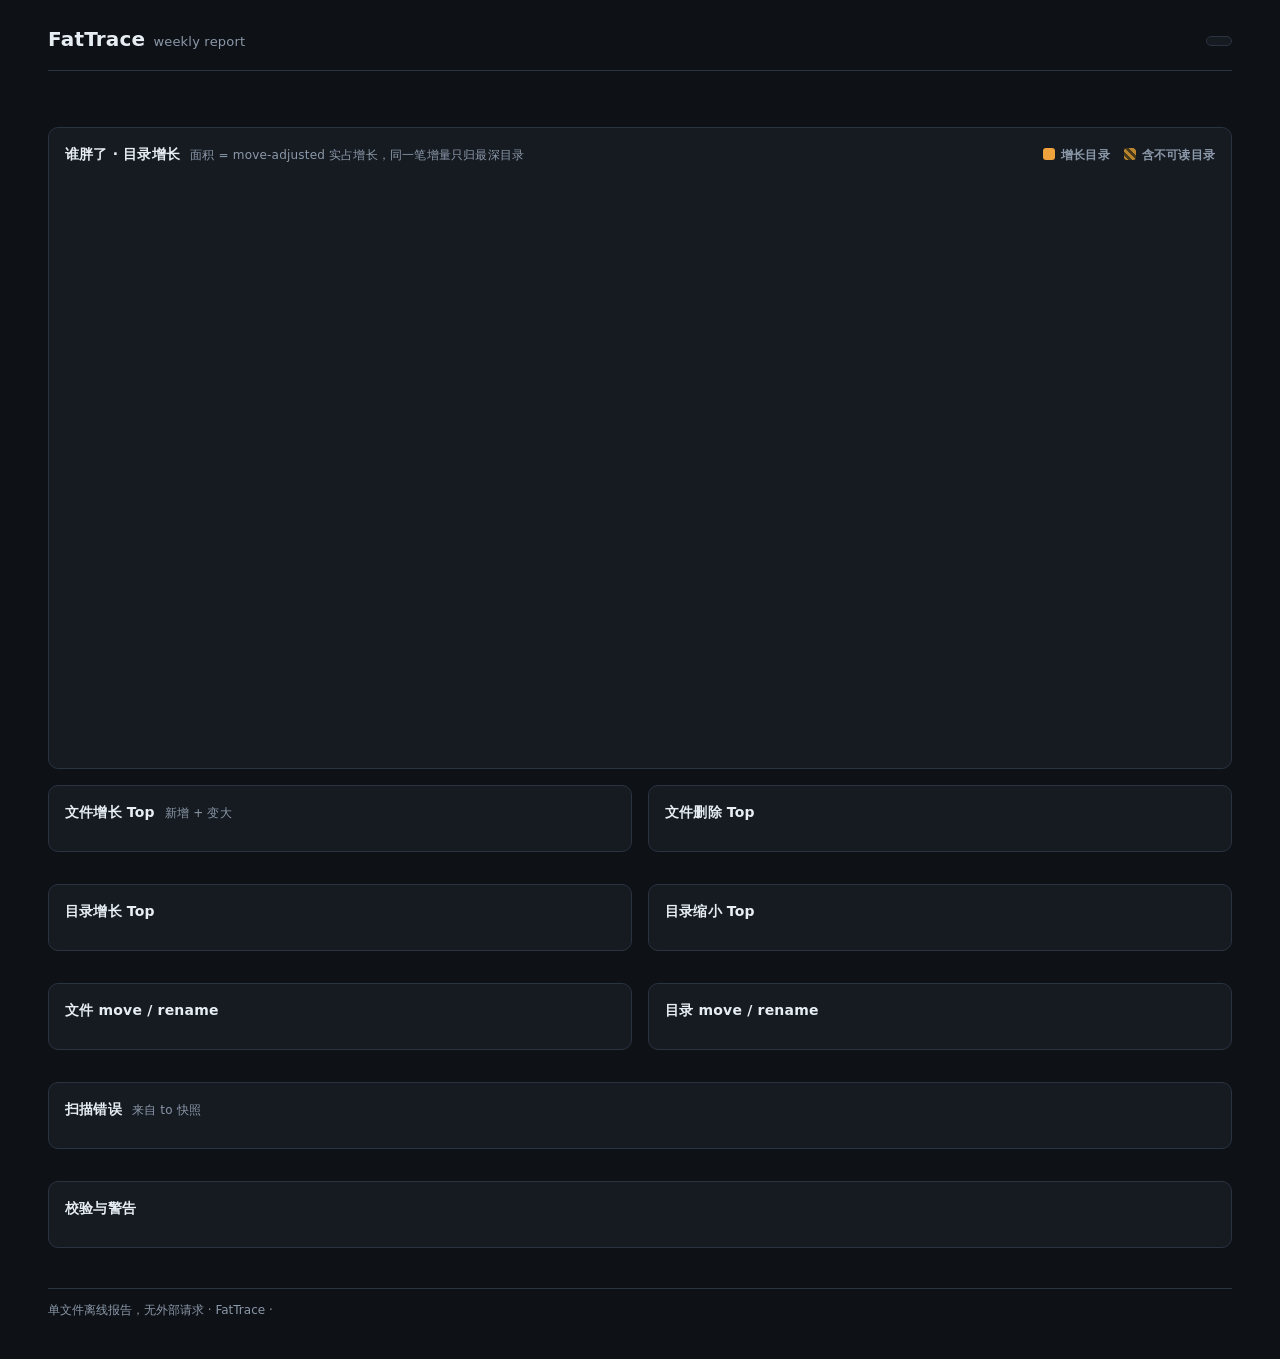
==== internal/report/template.html @ 0d19f3d5 "M4: 单文件 HTML 周报与 Canvas treemap - internal/report：embed 模板 + 内联 JSON，离线单文件，无外部请求 - treemap 按最近上榜祖先扣减" ====
<!doctype html>
<html lang="zh-CN">
<head>
<meta charset="utf-8">
<meta name="viewport" content="width=device-width, initial-scale=1">
<title>FatTrace 周报</title>
<style>
  :root {
    color-scheme: dark;
    --bg: #0e1116;
    --panel: #161b22;
    --panel-2: #1c232c;
    --line: #2a3340;
    --text: #e6edf3;
    --muted: #8b98a9;
    --pos: #f0a33c;
    --neg: #5fb3f7;
    --ok: #3fb950;
    --warn: #d29922;
    --danger: #f85149;
  }
  * { box-sizing: border-box; }
  html, body { margin: 0; background: var(--bg); color: var(--text); }
  body {
    font: 14px/1.5 system-ui, "Segoe UI", "Microsoft YaHei", sans-serif;
    padding: 24px clamp(16px, 4vw, 48px) 40px;
    max-width: 1440px;
    margin: 0 auto;
  }
  header.top {
    display: flex; flex-wrap: wrap; align-items: baseline; gap: 10px 20px;
    padding-bottom: 16px; border-bottom: 1px solid var(--line); margin-bottom: 20px;
  }
  .brand { font-size: 20px; font-weight: 650; letter-spacing: .2px; }
  .brand span { color: var(--muted); font-weight: 400; font-size: 13px; margin-left: 8px; }
  .period { color: var(--muted); font-variant-numeric: tabular-nums; }
  .period b { color: var(--text); font-weight: 550; }
  .spacer { flex: 1; }
  .root-chip {
    border: 1px solid var(--line); background: var(--panel); border-radius: 999px;
    padding: 4px 12px; font-variant-numeric: tabular-nums;
  }
  .banners { display: grid; gap: 8px; margin-bottom: 16px; }
  .banner {
    display: flex; gap: 10px; align-items: baseline; flex-wrap: wrap;
    border: 1px solid var(--line); border-left-width: 4px; border-radius: 8px;
    padding: 9px 14px; background: var(--panel);
  }
  .banner b { font-weight: 600; }
  .banner span { color: var(--muted); }
  .banner.warn { border-left-color: var(--warn); }
  .banner.danger { border-left-color: var(--danger); }
  .banner.info { border-left-color: var(--neg); }
  .kpis {
    display: grid; gap: 12px; grid-template-columns: repeat(auto-fit, minmax(190px, 1fr));
    margin-bottom: 20px;
  }
  .kpi {
    background: var(--panel); border: 1px solid var(--line); border-radius: 10px;
    padding: 14px 16px; min-height: 92px;
  }
  .kpi .label { color: var(--muted); font-size: 12px; letter-spacing: .3px; }
  .kpi .value { font-size: 24px; font-weight: 650; margin-top: 6px; font-variant-numeric: tabular-nums; }
  .kpi .sub { color: var(--muted); font-size: 12px; margin-top: 4px; font-variant-numeric: tabular-nums; }
  .pos { color: var(--pos); }
  .neg { color: var(--neg); }
  .zero { color: var(--muted); }
  .ok { color: var(--ok); }
  .warn { color: var(--warn); }
  .danger { color: var(--danger); }
  .panel {
    background: var(--panel); border: 1px solid var(--line); border-radius: 10px;
    padding: 16px; margin-bottom: 16px; min-width: 0;
  }
  .panel h2 {
    margin: 0 0 12px; font-size: 14px; font-weight: 600; letter-spacing: .2px;
    display: flex; align-items: center; gap: 10px; flex-wrap: wrap;
  }
  .panel h2 .note { color: var(--muted); font-weight: 400; font-size: 12px; }
  .treemap-wrap { position: relative; width: 100%; }
  #treemap { display: block; width: 100%; height: auto; border-radius: 6px; }
  .legend { display: flex; gap: 14px; color: var(--muted); font-size: 12px; }
  .legend .swatch {
    display: inline-block; width: 12px; height: 12px; border-radius: 3px;
    background: var(--pos); margin-right: 6px; vertical-align: -1px;
  }
  .legend .hatch-swatch {
    background: repeating-linear-gradient(45deg, #b9852f 0 3px, #4a3a1c 3px 6px);
  }
  .tooltip {
    position: absolute; pointer-events: none; opacity: 0; transition: opacity .08s;
    background: #0b0e12; border: 1px solid var(--line); border-radius: 8px;
    padding: 8px 10px; font-size: 12px; max-width: 420px; z-index: 5;
    box-shadow: 0 8px 24px rgba(0,0,0,.45); font-variant-numeric: tabular-nums;
  }
  .tooltip .tt-title { font-weight: 600; word-break: break-all; }
  .tooltip .tt-meta { color: var(--muted); margin-top: 3px; }
  .grid { display: grid; gap: 16px; grid-template-columns: repeat(2, minmax(0, 1fr)); }
  @media (max-width: 900px) { .grid { grid-template-columns: 1fr; } }
  .grid .panel.wide { grid-column: 1 / -1; }
  .rows { list-style: none; margin: 0; padding: 0; }
  .row {
    display: flex; gap: 14px; align-items: flex-start; justify-content: space-between;
    padding: 8px 0; border-top: 1px solid rgba(42,51,64,.55);
  }
  .row:first-child { border-top: 0; }
  .row-main { min-width: 0; }
  .row-title { word-break: break-all; }
  .row-meta { color: var(--muted); font-size: 12px; margin-top: 2px; word-break: break-all; font-variant-numeric: tabular-nums; }
  .row-delta { white-space: nowrap; font-variant-numeric: tabular-nums; font-weight: 600; }
  .tag {
    display: inline-block; border: 1px solid var(--line); border-radius: 999px;
    padding: 0 7px; font-size: 11px; color: var(--muted); margin-right: 6px;
  }
  .empty { color: var(--muted); padding: 8px 0; }
  .check-table {
    display: grid; grid-template-columns: max-content 1fr; gap: 4px 18px;
    margin-bottom: 12px; font-variant-numeric: tabular-nums;
  }
  .check-table .k { color: var(--muted); }
  footer { color: var(--muted); font-size: 12px; margin-top: 24px; border-top: 1px solid var(--line); padding-top: 12px; }
</style>
</head>
<body>
<header class="top">
  <div class="brand">FatTrace<span>weekly report</span></div>
  <div class="period" id="period"></div>
  <div class="spacer"></div>
  <div class="root-chip" id="root"></div>
</header>

<section class="banners" id="banners"></section>
<section class="kpis" id="kpis"></section>

<section class="panel">
  <h2>谁胖了 · 目录增长
    <span class="note">面积 = move-adjusted 实占增长，同一笔增量只归最深目录</span>
    <span class="spacer"></span>
    <span class="legend">
      <span><i class="swatch"></i>增长目录</span>
      <span><i class="swatch hatch-swatch"></i>含不可读目录</span>
    </span>
  </h2>
  <div class="treemap-wrap" id="treemap-wrap">
    <canvas id="treemap"></canvas>
    <div class="tooltip" id="tooltip"></div>
  </div>
</section>

<section class="grid">
  <div class="panel"><h2>文件增长 Top <span class="note">新增 + 变大</span></h2><div id="files-growth"></div></div>
  <div class="panel"><h2>文件删除 Top</h2><div id="files-deleted"></div></div>
  <div class="panel"><h2>目录增长 Top</h2><div id="dirs-growth"></div></div>
  <div class="panel"><h2>目录缩小 Top</h2><div id="dirs-shrunk"></div></div>
  <div class="panel"><h2>文件 move / rename</h2><div id="file-moves"></div></div>
  <div class="panel"><h2>目录 move / rename</h2><div id="dir-moves"></div></div>
  <div class="panel wide"><h2>扫描错误 <span class="note">来自 to 快照</span></h2><div id="errors"></div></div>
  <div class="panel wide"><h2>校验与警告</h2><div id="warnings"></div></div>
</section>

<footer>
  单文件离线报告，无外部请求 · FatTrace · <span id="generated"></span>
</footer>

<script id="report-data" type="application/json">"__FATTRACE_DATA__"</script>
<script>
(function () {
  "use strict";
  const D = JSON.parse(document.getElementById("report-data").textContent);
  const $ = (id) => document.getElementById(id);

  function fmtBytes(n, signed) {
    const neg = n < 0;
    let v = Math.abs(n);
    let s;
    if (v < 1024) {
      s = v + " B";
    } else {
      const units = ["KiB", "MiB", "GiB", "TiB", "PiB"];
      let u = -1;
      do { v /= 1024; u++; } while (v >= 1024 && u < units.length - 1);
      s = (v >= 100 ? v.toFixed(0) : v >= 10 ? v.toFixed(1) : v.toFixed(2)) + " " + units[u];
    }
    if (neg) return "-" + s;
    return signed && n > 0 ? "+" + s : s;
  }
  function fmtCount(n) { return Number(n).toLocaleString("en-US"); }
  function fmtPct(n) { return (Math.round(n * 100) / 100).toFixed(2) + "%"; }
  function fmtDate(ms) {
    if (!ms) return "—";
    return new Date(ms).toLocaleString("zh-CN", {
      year: "numeric", month: "2-digit", day: "2-digit", hour: "2-digit", minute: "2-digit"
    });
  }
  function el(tag, cls, text) {
    const e = document.createElement(tag);
    if (cls) e.className = cls;
    if (text !== undefined && text !== null) e.textContent = text;
    return e;
  }
  function signClass(n) { return n > 0 ? "pos" : n < 0 ? "neg" : "zero"; }
  function signedBytes(n) { return fmtBytes(n, true); }

  // ---------- header ----------
  document.title = "FatTrace 周报 · " + D.root;
  $("root").textContent = D.root + " · " + D.span_days.toFixed(1) + " 天";
  const period = $("period");
  period.appendChild(el("b", null, "#" + D.from_snapshot.id + " " + fmtDate(D.from_snapshot.started_at_ms)));
  period.appendChild(document.createTextNode("  →  "));
  period.appendChild(el("b", null, "#" + D.to_snapshot.id + " " + fmtDate(D.to_snapshot.started_at_ms)));
  $("generated").textContent = "生成于 " + fmtDate(D.generated_at_ms);

  // ---------- banners ----------
  const banners = $("banners");
  function banner(kind, title, detail) {
    const b = el("div", "banner " + kind);
    b.appendChild(el("b", null, title));
    if (detail) b.appendChild(el("span", null, detail));
    banners.appendChild(b);
  }
  const to = D.to_snapshot, check = D.volume_check, totals = D.totals;
  if (to.coverage_pct > 0 && to.coverage_pct < 95) {
    banner("warn", "覆盖率 " + fmtPct(to.coverage_pct), "低于 95%：受保护或不可读目录未计入，实际增量可能更高。");
  }
  if (check.skipped) {
    banner("info", "卷级校验已跳过", check.message || "");
  } else if (!check.ok) {
    banner("danger", "卷级校验未通过 · 偏差 " + fmtPct(check.diff_pct),
      (check.message || "") + "（根 Δ " + signedBytes(check.root_delta_alloc) + "，卷 Δ " + signedBytes(check.disk_delta_alloc) + "）");
  }
  if (D.warnings && D.warnings.length) {
    banner("warn", "数据质量警告 " + D.warnings.length + " 条", "详见“校验与警告”。");
  }

  // ---------- kpis ----------
  const kpis = $("kpis");
  function kpi(label, value, sub, cls) {
    const card = el("div", "kpi");
    card.appendChild(el("div", "label", label));
    const v = el("div", "value" + (cls ? " " + cls : ""), value);
    card.appendChild(v);
    if (sub) card.appendChild(el("div", "sub", sub));
    kpis.appendChild(card);
  }
  kpi("净增长（实占）", signedBytes(totals.delta_alloc),
    "逻辑 " + signedBytes(totals.delta_bytes), signClass(totals.delta_alloc));
  kpi("文件数", (to.files - D.from_snapshot.files >= 0 ? "+" : "") + fmtCount(to.files - D.from_snapshot.files),
    fmtCount(D.from_snapshot.files) + " → " + fmtCount(to.files));
  kpi("唯一实占", fmtBytes(to.unique_alloc_bytes),
    fmtBytes(D.from_snapshot.unique_alloc_bytes) + " → " + fmtBytes(to.unique_alloc_bytes));
  kpi("变更事件", fmtCount(totals.files_added + totals.files_deleted + totals.files_grown + totals.files_shrunk),
    fmtCount(totals.files_added) + " 新增 · " + fmtCount(totals.files_deleted) + " 删除 · " +
    fmtCount(totals.files_grown) + " 变大 · " + fmtCount(totals.files_shrunk) + " 变小");
  if (check.skipped) {
    kpi("卷级校验", "SKIPPED", check.message || "无法对比卷用量", "zero");
  } else {
    kpi("卷级校验", check.ok ? "OK" : "WARN",
      "偏差 " + fmtPct(check.diff_pct) + " · 根 Δ " + signedBytes(check.root_delta_alloc),
      check.ok ? "ok" : "danger");
  }
  kpi("覆盖率", to.coverage_pct > 0 ? fmtPct(to.coverage_pct) : "—",
    check.unknown_dirs_after > 0 ? check.unknown_dirs_after + " 个目录不可读" : "无不可读目录",
    to.coverage_pct > 0 && to.coverage_pct < 95 ? "warn" : "");

  // ---------- treemap ----------
  const wrap = $("treemap-wrap");
  const canvas = $("treemap");
  const tooltip = $("tooltip");
  const palette = ["#f0a33c", "#e2842f", "#d96a3a", "#cd5a56", "#b9557e", "#9760ab", "#7469c9", "#4f83c9", "#3f9fb8", "#3fa98e"];
  let rects = [];
  let hover = -1;

  function worst(areas, side) {
    let sum = 0, max = 0, min = Infinity;
    for (const a of areas) {
      sum += a;
      if (a > max) max = a;
      if (a < min) min = a;
    }
    if (!(sum > 0) || min === Infinity) return Infinity;
    const s2 = sum * sum, side2 = side * side;
    return Math.max((side2 * max) / s2, s2 / (side2 * min));
  }

  function squarify(items, x, y, w, h) {
    const list = items
      .filter((i) => i.delta_alloc > 0)
      .map((i) => ({ item: i, value: i.delta_alloc }))
      .sort((a, b) => b.value - a.value);
    const total = list.reduce((s, i) => s + i.value, 0);
    if (!(total > 0) || w <= 0 || h <= 0) return [];
    const scale = (w * h) / total;
    const out = [];
    let rx = x, ry = y, rw = w, rh = h, idx = 0;
    while (idx < list.length && rw > 0.5 && rh > 0.5) {
      const side = Math.min(rw, rh);
      let areas = [], row = [], best = Infinity, j = idx;
      while (j < list.length) {
        const area = list[j].value * scale;
        const trial = areas.concat(area);
        const ratio = worst(trial, side);
        if (row.length === 0 || ratio <= best) {
          best = ratio;
          areas = trial;
          row.push(list[j]);
          j++;
        } else {
          break;
        }
      }
      const rowSum = areas.reduce((s, a) => s + a, 0);
      if (rw >= rh) {
        const rwRow = rowSum / rh;
        let oy = ry;
        for (let k = 0; k < row.length; k++) {
          const hh = areas[k] / rwRow;
          out.push({ item: row[k].item, x: rx, y: oy, w: rwRow, h: hh });
          oy += hh;
        }
        rx += rwRow;
        rw -= rwRow;
      } else {
        const rhRow = rowSum / rw;
        let ox = rx;
        for (let k = 0; k < row.length; k++) {
          const ww = areas[k] / rhRow;
          out.push({ item: row[k].item, x: ox, y: ry, w: ww, h: rhRow });
          ox += ww;
        }
        ry += rhRow;
        rh -= rhRow;
      }
      idx += row.length;
    }
    return out;
  }

  let hatch = null;
  function hatchPattern(ctx) {
    if (hatch) return hatch;
    const p = document.createElement("canvas");
    p.width = p.height = 8;
    const c = p.getContext("2d");
    c.strokeStyle = "rgba(255,255,255,0.30)";
    c.lineWidth = 1.5;
    c.beginPath();
    c.moveTo(-2, 10); c.lineTo(10, -2);
    c.moveTo(2, 10); c.lineTo(10, 2);
    c.stroke();
    hatch = ctx.createPattern(p, "repeat");
    return hatch;
  }

  function truncate(ctx, text, maxWidth) {
    if (ctx.measureText(text).width <= maxWidth) return text;
    let s = text;
    while (s.length > 1 && ctx.measureText(s + "…").width > maxWidth) s = s.slice(0, -1);
    return s + "…";
  }

  function draw() {
    const dpr = window.devicePixelRatio || 1;
    const W = Math.max(320, wrap.clientWidth);
    const H = Math.max(320, Math.round(Math.min(560, Math.max(360, W * 0.42))));
    canvas.width = Math.round(W * dpr);
    canvas.height = Math.round(H * dpr);
    canvas.style.height = H + "px";
    const ctx = canvas.getContext("2d");
    ctx.setTransform(dpr, 0, 0, dpr, 0, 0);
    ctx.clearRect(0, 0, W, H);

    rects = squarify(D.tiles || [], 0, 0, W, H);
    if (!rects.length) {
      ctx.fillStyle = "#8b98a9";
      ctx.font = "14px system-ui, sans-serif";
      ctx.textAlign = "center";
      ctx.textBaseline = "middle";
      ctx.fillText("这个区间没有目录增长", W / 2, H / 2);
      return;
    }

    rects.forEach((r, i) => {
      const pad = 1.5;
      const x = r.x + pad, y = r.y + pad;
      const w = Math.max(0, r.w - pad * 2), h = Math.max(0, r.h - pad * 2);
      if (w <= 0 || h <= 0) return;
      const color = palette[i % palette.length];
      ctx.fillStyle = color;
      ctx.globalAlpha = i === hover ? 1 : 0.82;
      ctx.fillRect(x, y, w, h);
      ctx.globalAlpha = 1;
      if (r.item.unknown) {
        ctx.save();
        ctx.beginPath();
        ctx.rect(x, y, w, h);
        ctx.clip();
        ctx.fillStyle = hatchPattern(ctx);
        ctx.fillRect(x, y, w, h);
        ctx.restore();
      }
      if (i === hover) {
        ctx.strokeStyle = "#ffffff";
        ctx.lineWidth = 2;
        ctx.strokeRect(x + 1, y + 1, w - 2, h - 2);
      }
      const label = r.item.label || r.item.path;
      if (w > 240 && h > 150) {
        ctx.save();
        ctx.fillStyle = "rgba(10,12,15,0.9)";
        ctx.textAlign = "center";
        ctx.textBaseline = "middle";
        ctx.font = "700 19px system-ui, sans-serif";
        ctx.fillText(truncate(ctx, label, w - 60), x + w / 2, y + h / 2 - 13);
        ctx.font = "600 14px system-ui, sans-serif";
        ctx.fillText(signedBytes(r.item.delta_alloc), x + w / 2, y + h / 2 + 15);
        ctx.restore();
      } else if (w > 76 && h > 30) {
        ctx.save();
        ctx.beginPath();
        ctx.rect(x + 6, y + 4, w - 12, h - 8);
        ctx.clip();
        ctx.fillStyle = "rgba(10,12,15,0.88)";
        ctx.font = "600 12px system-ui, sans-serif";
        ctx.textAlign = "left";
        ctx.textBaseline = "top";
        ctx.fillText(truncate(ctx, label, w - 14), x + 7, y + 6);
        if (h > 48) {
          ctx.font = "11px system-ui, sans-serif";
          ctx.fillText(signedBytes(r.item.delta_alloc), x + 7, y + 22);
        }
        ctx.restore();
      }
    });
  }

  function hitTest(px, py) {
    for (let i = rects.length - 1; i >= 0; i--) {
      const r = rects[i];
      if (px >= r.x && px <= r.x + r.w && py >= r.y && py <= r.y + r.h) return i;
    }
    return -1;
  }

  function showTooltip(i, px, py) {
    if (i < 0) {
      tooltip.style.opacity = "0";
      return;
    }
    const t = rects[i].item;
    tooltip.textContent = "";
    tooltip.appendChild(el("div", "tt-title", t.path || t.label));
    const meta = signedBytes(t.delta_alloc) + " 实占增长";
    const extra = t.files ? " · " + fmtCount(t.files) + " 文件" : "";
    tooltip.appendChild(el("div", "tt-meta", meta + extra + (t.unknown ? " · 含不可读目录" : "")));
    const wrapW = wrap.clientWidth;
    const tw = Math.min(420, tooltip.offsetWidth || 200);
    tooltip.style.left = Math.min(Math.max(8, px + 14), Math.max(8, wrapW - tw - 8)) + "px";
    tooltip.style.top = Math.max(8, py + 14) + "px";
    tooltip.style.opacity = "1";
  }

  canvas.addEventListener("mousemove", (ev) => {
    const box = canvas.getBoundingClientRect();
    const px = ev.clientX - box.left;
    const py = ev.clientY - box.top;
    const i = hitTest(px, py);
    showTooltip(i, px, py);
    if (i !== hover) {
      hover = i;
      requestAnimationFrame(draw);
    }
  });
  canvas.addEventListener("mouseleave", () => {
    hover = -1;
    tooltip.style.opacity = "0";
    requestAnimationFrame(draw);
  });

  let resizeTimer = 0;
  window.addEventListener("resize", () => {
    clearTimeout(resizeTimer);
    resizeTimer = setTimeout(draw, 80);
  });

  // ---------- lists ----------
  function list(id, items, rowFn, emptyText) {
    const root = $(id);
    root.textContent = "";
    if (!items || !items.length) {
      root.appendChild(el("div", "empty", emptyText));
      return;
    }
    const ul = el("ul", "rows");
    items.forEach((it) => ul.appendChild(rowFn(it)));
    root.appendChild(ul);
  }

  function fileRow(f, mode) {
    const li = el("li", "row");
    const main = el("div", "row-main");
    main.appendChild(el("div", "row-title", f.path || f.name));
    let meta;
    if (mode === "growth") {
      if (f.kind === "added") {
        meta = "新增";
        if (f.suspected_from_volume) {
          meta += " · 疑似跨卷移入 0x" + f.suspected_from_volume.toString(16).toUpperCase().padStart(8, "0");
        }
      } else {
        meta = fmtBytes(f.alloc_before) + " → " + fmtBytes(f.alloc_after);
      }
    } else {
      meta = "删除 · 原有 " + fmtBytes(f.alloc_before);
    }
    main.appendChild(el("div", "row-meta", meta));
    li.appendChild(main);
    li.appendChild(el("div", "row-delta " + signClass(f.delta_alloc), signedBytes(f.delta_alloc)));
    return li;
  }

  function dirRow(d) {
    const li = el("li", "row");
    const main = el("div", "row-main");
    main.appendChild(el("div", "row-title", d.path || d.name));
    main.appendChild(el("div", "row-meta",
      fmtCount(d.files_after) + " 文件 · " + fmtBytes(d.total_alloc_after) + " 实占" +
      (d.unknown_after ? " · 含不可读目录" : "")));
    li.appendChild(main);
    li.appendChild(el("div", "row-delta " + signClass(d.delta_alloc), signedBytes(d.delta_alloc)));
    return li;
  }

  function moveRow(c, isDir) {
    const li = el("li", "row");
    const main = el("div", "row-main");
    const title = el("div", "row-title", c.path || c.name);
    main.appendChild(title);
    const meta = el("div", "row-meta");
    meta.appendChild(el("span", "tag", c.kind === "renamed" ? "rename" : "move"));
    if (c.old_path && c.old_path !== c.path) meta.appendChild(document.createTextNode("从 " + c.old_path));
    main.appendChild(meta);
    li.appendChild(main);
    const size = isDir ? c.total_alloc_after : c.alloc_after;
    li.appendChild(el("div", "row-delta zero", fmtBytes(size)));
    return li;
  }

  function errorRow(e) {
    const li = el("li", "row");
    const main = el("div", "row-main");
    main.appendChild(el("div", "row-title", e.path));
    main.appendChild(el("div", "row-meta", "[" + e.op + "] " + e.msg));
    li.appendChild(main);
    li.appendChild(el("div", "row-delta zero", e.hits + " 次"));
    return li;
  }

  list("files-growth", D.top_growth, (f) => fileRow(f, "growth"), "没有文件增长");
  list("files-deleted", D.top_deleted, (f) => fileRow(f, "deleted"), "没有文件删除");
  list("dirs-growth", D.top_growth_dirs, dirRow, "没有目录增长");
  list("dirs-shrunk", D.top_shrunk_dirs, dirRow, "没有目录缩小");
  list("file-moves", D.file_moves, (c) => moveRow(c, false), "没有文件 move/rename");
  list("dir-moves", D.dir_moves, (c) => moveRow(c, true), "没有目录 move/rename");
  list("errors", D.errors, errorRow, "没有记录到扫描错误");

  // ---------- check + warnings ----------
  const warnRoot = $("warnings");
  warnRoot.textContent = "";
  const table = el("div", "check-table");
  function checkRow(k, v, cls) {
    table.appendChild(el("div", "k", k));
    table.appendChild(el("div", cls || "", v));
  }
  checkRow("根目录 Δ（实占）", signedBytes(check.root_delta_alloc));
  if (check.skipped) {
    checkRow("卷级校验", "跳过 · " + (check.message || ""));
  } else {
    checkRow("卷用量 Δ（实占）", signedBytes(check.disk_delta_alloc));
    checkRow("偏差", fmtPct(check.diff_pct), check.ok ? "ok" : "danger");
  }
  checkRow("不可读目录", fmtCount(check.unknown_dirs_after) + " 个（unknown 向祖先传播）");
  checkRow("覆盖率", to.coverage_pct > 0 ? fmtPct(to.coverage_pct) : "—");
  checkRow("from 快照", "#" + D.from_snapshot.id + " · " + D.from_snapshot.kind + " · " + fmtPct(D.from_snapshot.coverage_pct));
  checkRow("to 快照", "#" + to.id + " · " + to.kind + " · " + fmtPct(to.coverage_pct));
  warnRoot.appendChild(table);
  if (D.warnings && D.warnings.length) {
    const ul = el("ul", "rows");
    D.warnings.forEach((w) => {
      const li = el("li", "row");
      li.appendChild(el("div", "row-main", w));
      ul.appendChild(li);
    });
    warnRoot.appendChild(ul);
  } else {
    warnRoot.appendChild(el("div", "empty", "没有警告"));
  }

  draw();
})();
</script>
</body>
</html>
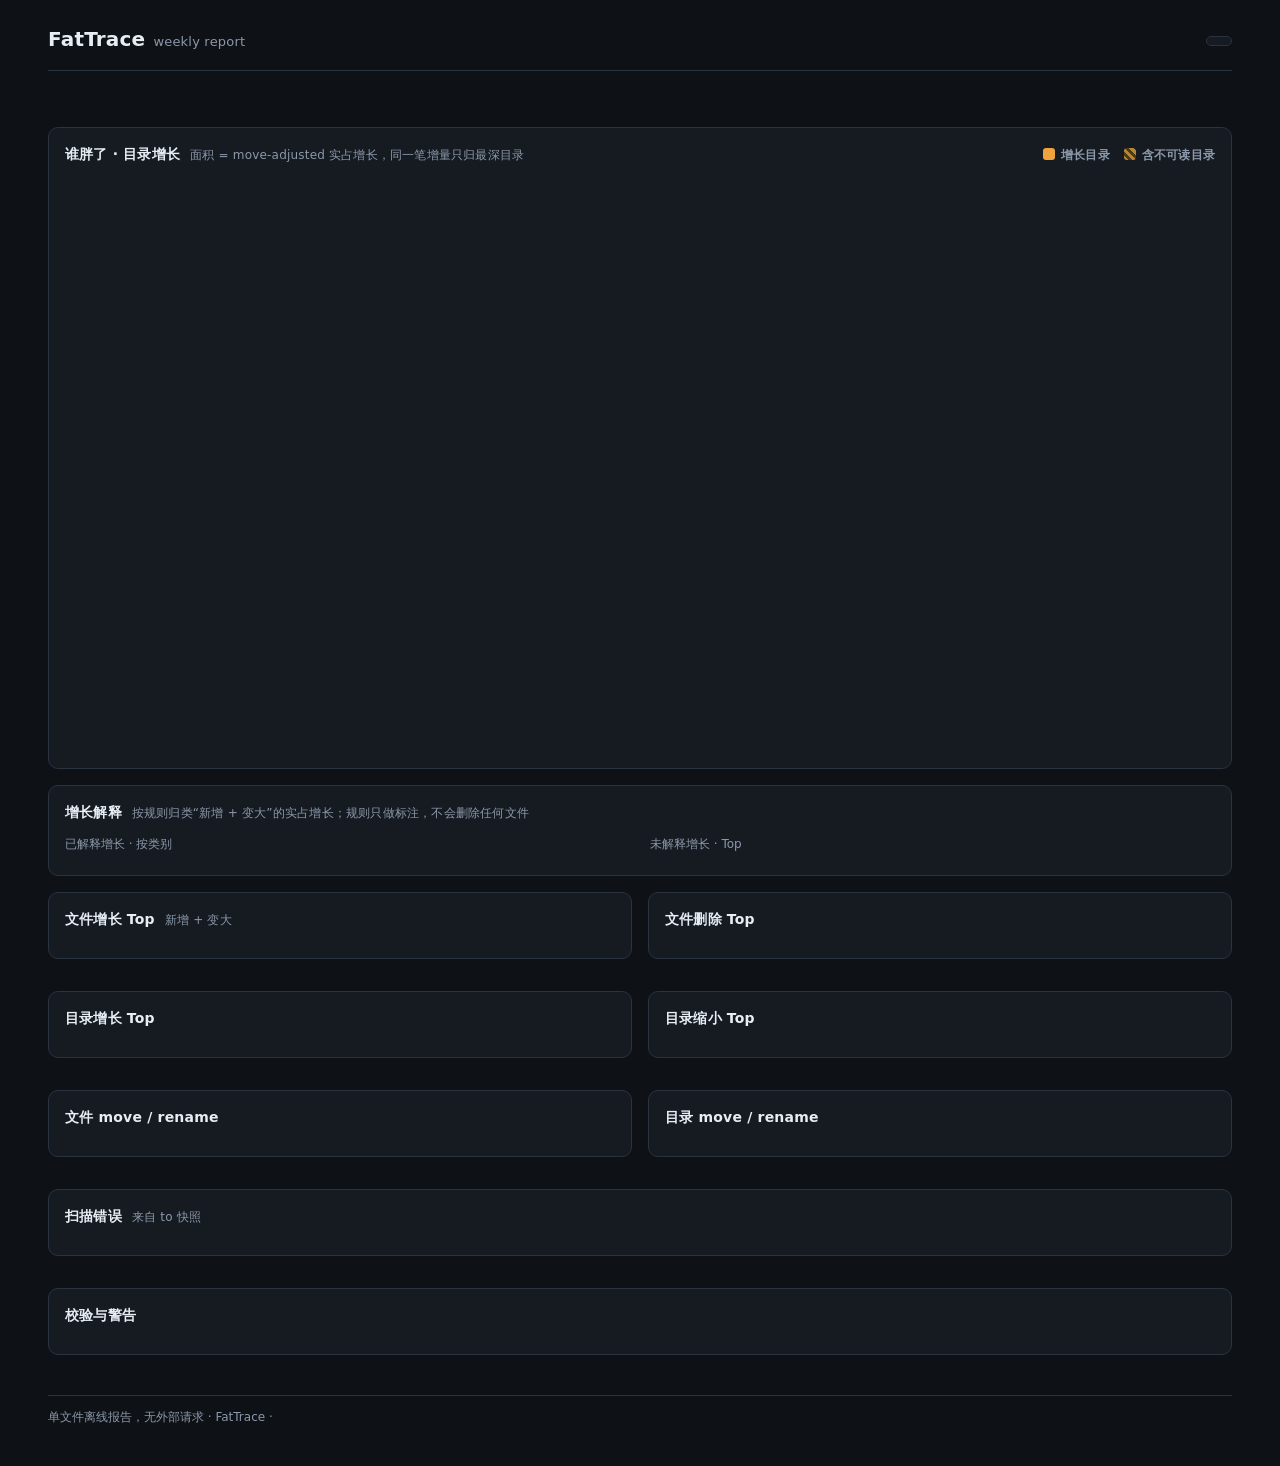
==== commit 929b0e24: "M6: YAML 规则解释层与增长归类 内置 69 条/18 类规则，diff 观察器覆盖全部变更后再截断， 解释率按新增+变大实占字节统计，未解释项 Top-50 有界保留； CLI/HTML 周报" ====
--- a/internal/report/template.html
+++ b/internal/report/template.html
@@ -112,6 +112,19 @@
     display: inline-block; border: 1px solid var(--line); border-radius: 999px;
     padding: 0 7px; font-size: 11px; color: var(--muted); margin-right: 6px;
   }
+  .tag.rule { border-color: #3b536b; color: #a9c6e0; }
+  .tag.rule.low { border-color: #5d4d16; color: #d8c179; }
+  .explain-grid { display: grid; gap: 20px; grid-template-columns: minmax(0, 1fr) minmax(0, 1fr); }
+  @media (max-width: 900px) { .explain-grid { grid-template-columns: 1fr; } }
+  .cat-row { display: grid; grid-template-columns: minmax(0, 1fr) auto; gap: 2px 12px; padding: 7px 0; border-top: 1px solid rgba(42,51,64,.55); }
+  .cat-row:first-child { border-top: 0; }
+  .cat-head { display: flex; gap: 8px; align-items: baseline; }
+  .cat-name { font-weight: 550; }
+  .cat-meta { color: var(--muted); font-size: 12px; font-variant-numeric: tabular-nums; }
+  .cat-bytes { text-align: right; font-variant-numeric: tabular-nums; font-weight: 600; }
+  .cat-bar { grid-column: 1 / -1; height: 4px; border-radius: 2px; background: #202833; overflow: hidden; }
+  .cat-bar i { display: block; height: 100%; background: var(--pos); border-radius: 2px; }
+  .subhead { color: var(--muted); font-size: 12px; margin: 0 0 6px; }
   .empty { color: var(--muted); padding: 8px 0; }
   .check-table {
     display: grid; grid-template-columns: max-content 1fr; gap: 4px 18px;
@@ -147,6 +160,20 @@
   </div>
 </section>
 
+<section class="panel" id="explain-panel">
+  <h2>增长解释 <span class="note">按规则归类“新增 + 变大”的实占增长；规则只做标注，不会删除任何文件</span></h2>
+  <div class="explain-grid">
+    <div>
+      <p class="subhead" id="explain-cats-head">已解释增长 · 按类别</p>
+      <div id="explain-cats"></div>
+    </div>
+    <div>
+      <p class="subhead" id="explain-unexp-head">未解释增长 · Top</p>
+      <div id="explain-unexp"></div>
+    </div>
+  </div>
+</section>
+
 <section class="grid">
   <div class="panel"><h2>文件增长 Top <span class="note">新增 + 变大</span></h2><div id="files-growth"></div></div>
   <div class="panel"><h2>文件删除 Top</h2><div id="files-deleted"></div></div>
@@ -230,6 +257,11 @@
   }
   if (D.warnings && D.warnings.length) {
     banner("warn", "数据质量警告 " + D.warnings.length + " 条", "详见“校验与警告”。");
+  }
+  const ex = D.explanation;
+  if (ex && ex.explained_pct < 70) {
+    banner("warn", "增长解释率 " + fmtPct(ex.explained_pct),
+      "低于 70% 目标：" + fmtBytes(ex.unexplained_bytes) + " 增长没有命中规则，主要是新文件类型或用户数据。");
   }
 
   // ---------- kpis ----------
@@ -261,6 +293,12 @@
   kpi("覆盖率", to.coverage_pct > 0 ? fmtPct(to.coverage_pct) : "—",
     check.unknown_dirs_after > 0 ? check.unknown_dirs_after + " 个目录不可读" : "无不可读目录",
     to.coverage_pct > 0 && to.coverage_pct < 95 ? "warn" : "");
+  if (ex) {
+    kpi("增长解释率", ex.growth_bytes > 0 ? fmtPct(ex.explained_pct) : "—",
+      fmtBytes(ex.explained_bytes) + " / " + fmtBytes(ex.growth_bytes) + " 已解释 · " +
+      ex.rules_loaded + " 条规则",
+      ex.growth_bytes > 0 && ex.explained_pct < 70 ? "warn" : "ok");
+  }
 
   // ---------- treemap ----------
   const wrap = $("treemap-wrap");
@@ -495,24 +533,36 @@
     root.appendChild(ul);
   }
 
+  function ruleTag(rule) {
+    if (!rule) return null;
+    const t = el("span", "tag rule" + (rule.confidence === "low" ? " low" : ""),
+      rule.category_label || rule.category);
+    t.title = rule.name + " · " + rule.id + " · 置信度 " + rule.confidence;
+    return t;
+  }
+
   function fileRow(f, mode) {
     const li = el("li", "row");
     const main = el("div", "row-main");
     main.appendChild(el("div", "row-title", f.path || f.name));
-    let meta;
+    const meta = el("div", "row-meta");
+    const rt = ruleTag(f.rule);
+    if (rt) meta.appendChild(rt);
+    let text;
     if (mode === "growth") {
       if (f.kind === "added") {
-        meta = "新增";
+        text = "新增";
         if (f.suspected_from_volume) {
-          meta += " · 疑似跨卷移入 0x" + f.suspected_from_volume.toString(16).toUpperCase().padStart(8, "0");
+          text += " · 疑似跨卷移入 0x" + f.suspected_from_volume.toString(16).toUpperCase().padStart(8, "0");
         }
       } else {
-        meta = fmtBytes(f.alloc_before) + " → " + fmtBytes(f.alloc_after);
+        text = fmtBytes(f.alloc_before) + " → " + fmtBytes(f.alloc_after);
       }
     } else {
-      meta = "删除 · 原有 " + fmtBytes(f.alloc_before);
-    }
-    main.appendChild(el("div", "row-meta", meta));
+      text = "删除 · 原有 " + fmtBytes(f.alloc_before);
+    }
+    meta.appendChild(document.createTextNode(text));
+    main.appendChild(meta);
     li.appendChild(main);
     li.appendChild(el("div", "row-delta " + signClass(f.delta_alloc), signedBytes(f.delta_alloc)));
     return li;
@@ -522,9 +572,13 @@
     const li = el("li", "row");
     const main = el("div", "row-main");
     main.appendChild(el("div", "row-title", d.path || d.name));
-    main.appendChild(el("div", "row-meta",
+    const meta = el("div", "row-meta");
+    const rt = ruleTag(d.rule);
+    if (rt) meta.appendChild(rt);
+    meta.appendChild(document.createTextNode(
       fmtCount(d.files_after) + " 文件 · " + fmtBytes(d.total_alloc_after) + " 实占" +
       (d.unknown_after ? " · 含不可读目录" : "")));
+    main.appendChild(meta);
     li.appendChild(main);
     li.appendChild(el("div", "row-delta " + signClass(d.delta_alloc), signedBytes(d.delta_alloc)));
     return li;
@@ -538,6 +592,8 @@
     const meta = el("div", "row-meta");
     meta.appendChild(el("span", "tag", c.kind === "renamed" ? "rename" : "move"));
     if (c.old_path && c.old_path !== c.path) meta.appendChild(document.createTextNode("从 " + c.old_path));
+    const rt = ruleTag(c.rule);
+    if (rt) meta.appendChild(rt);
     main.appendChild(meta);
     li.appendChild(main);
     const size = isDir ? c.total_alloc_after : c.alloc_after;
@@ -562,6 +618,61 @@
   list("file-moves", D.file_moves, (c) => moveRow(c, false), "没有文件 move/rename");
   list("dir-moves", D.dir_moves, (c) => moveRow(c, true), "没有目录 move/rename");
   list("errors", D.errors, errorRow, "没有记录到扫描错误");
+
+  // ---------- explanation ----------
+  if (!ex) {
+    $("explain-panel").style.display = "none";
+  } else {
+    $("explain-cats-head").textContent =
+      "已解释增长 · 按类别（" + fmtBytes(ex.explained_bytes) + " / " + fmtBytes(ex.growth_bytes) + "）";
+    const catsRoot = $("explain-cats");
+    catsRoot.textContent = "";
+    if (!ex.categories || !ex.categories.length) {
+      catsRoot.appendChild(el("div", "empty", "没有命中的增长"));
+    } else {
+      const maxBytes = Math.max.apply(null, ex.categories.map((c) => c.bytes));
+      ex.categories.forEach((c) => {
+        const row = el("div", "cat-row");
+        const head = el("div", "cat-head");
+        head.appendChild(el("span", "cat-name", c.label));
+        head.appendChild(el("span", "cat-meta", fmtCount(c.files) + " 文件"));
+        row.appendChild(head);
+        row.appendChild(el("div", "cat-bytes", fmtBytes(c.bytes)));
+        const bar = el("div", "cat-bar");
+        const fill = el("i");
+        fill.style.width = (maxBytes > 0 ? Math.max(2, Math.round(c.bytes / maxBytes * 100)) : 0) + "%";
+        bar.appendChild(fill);
+        row.appendChild(bar);
+        catsRoot.appendChild(row);
+      });
+    }
+
+    $("explain-unexp-head").textContent = ex.unexplained_total > 0
+      ? "未解释增长 · Top（" + fmtBytes(ex.unexplained_bytes) + "，共 " + fmtCount(ex.unexplained_total) + " 个文件）"
+      : "未解释增长 · Top";
+    const unexpRoot = $("explain-unexp");
+    unexpRoot.textContent = "";
+    if (!ex.unexplained || !ex.unexplained.length) {
+      unexpRoot.appendChild(el("div", "empty", "全部增长都命中了规则"));
+    } else {
+      const ul = el("ul", "rows");
+      ex.unexplained.forEach((u) => {
+        const li = el("li", "row");
+        const main = el("div", "row-main");
+        main.appendChild(el("div", "row-title", u.path));
+        main.appendChild(el("div", "row-meta",
+          (u.kind === "added" ? "新增" : "变大") + " · 未命中规则"));
+        li.appendChild(main);
+        li.appendChild(el("div", "row-delta pos", signedBytes(u.delta_alloc)));
+        ul.appendChild(li);
+      });
+      unexpRoot.appendChild(ul);
+      if (ex.unexplained_total > ex.unexplained.length) {
+        unexpRoot.appendChild(el("div", "empty",
+          "仅显示前 " + ex.unexplained.length + " 个，共 " + fmtCount(ex.unexplained_total) + " 个未解释文件"));
+      }
+    }
+  }
 
   // ---------- check + warnings ----------
   const warnRoot = $("warnings");
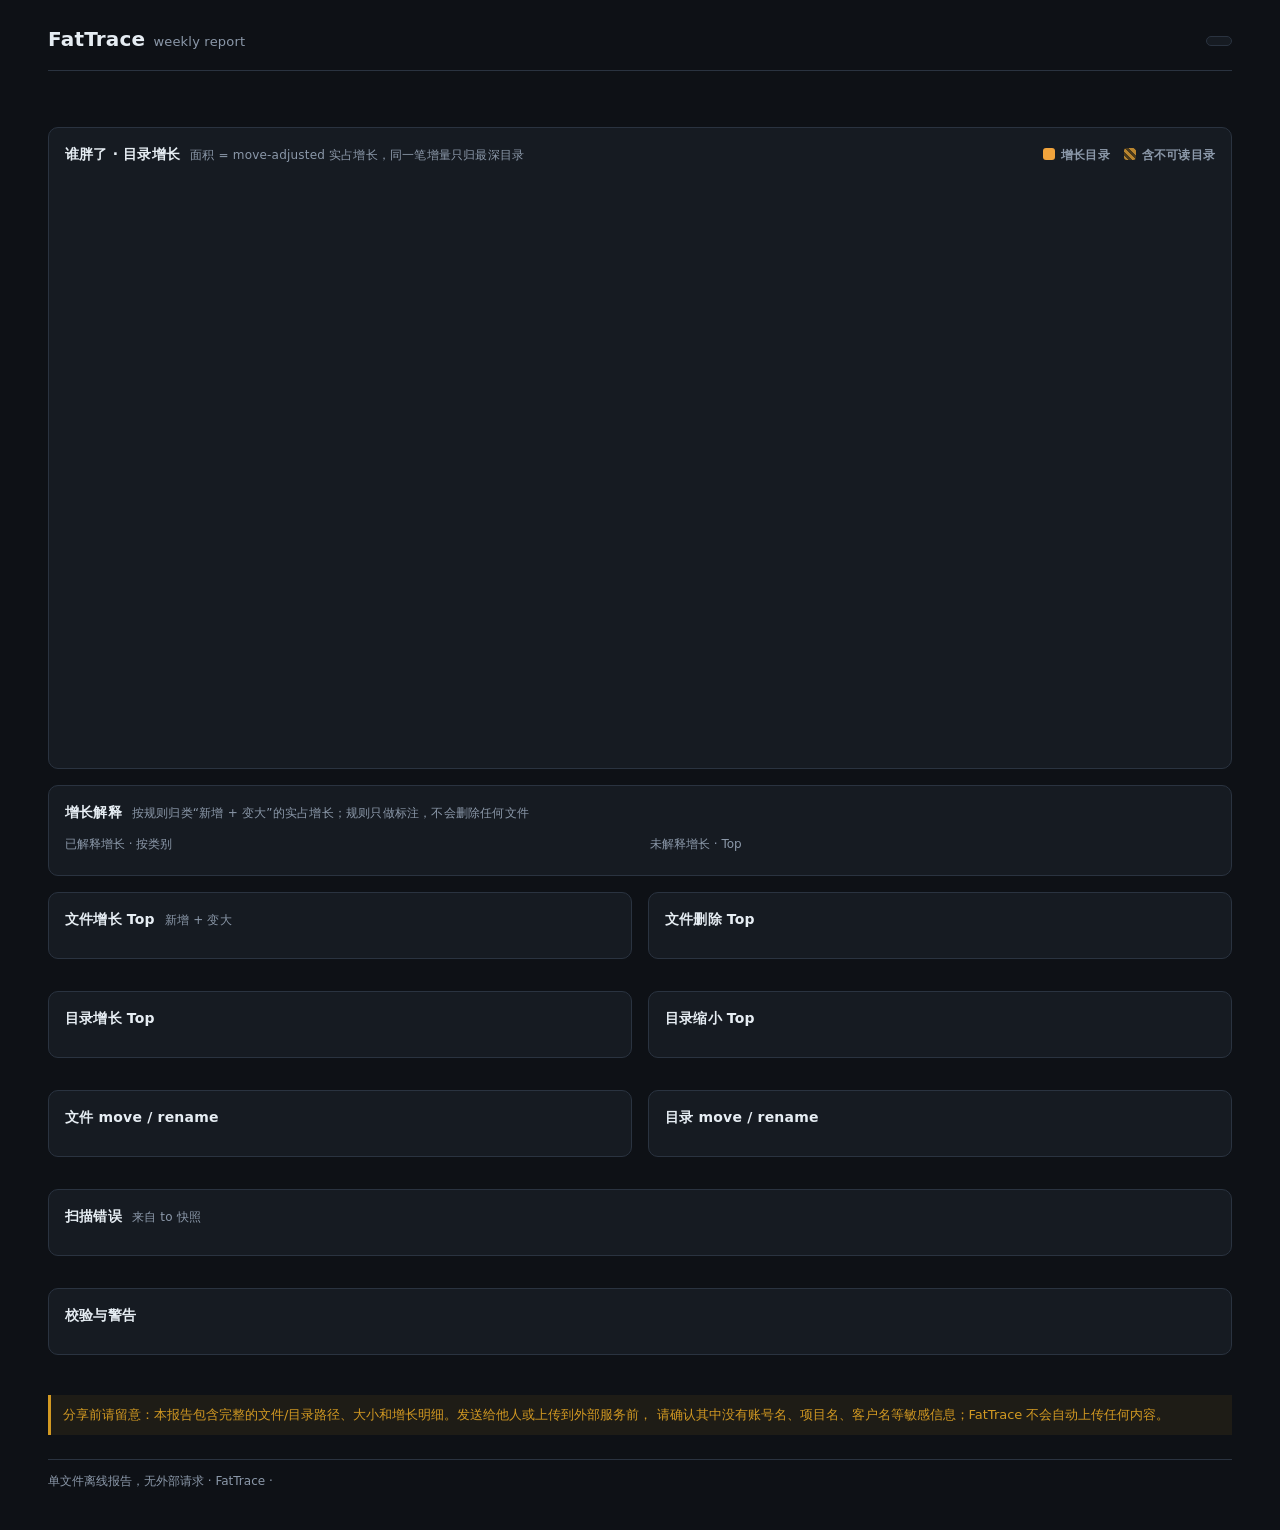
==== commit 91e043ee: "M8a: doctor 自检、只读服务加固、倍数告警与发布资料" ====
--- a/internal/report/template.html
+++ b/internal/report/template.html
@@ -132,6 +132,8 @@
   }
   .check-table .k { color: var(--muted); }
   footer { color: var(--muted); font-size: 12px; margin-top: 24px; border-top: 1px solid var(--line); padding-top: 12px; }
+  .export-warning { margin-top: 24px; padding: 10px 12px; border-left: 3px solid var(--warn); color: var(--warn);
+    background: rgba(210, 153, 34, 0.08); font-size: 13px; }
 </style>
 </head>
 <body>
@@ -184,6 +186,11 @@
   <div class="panel wide"><h2>扫描错误 <span class="note">来自 to 快照</span></h2><div id="errors"></div></div>
   <div class="panel wide"><h2>校验与警告</h2><div id="warnings"></div></div>
 </section>
+
+<div class="export-warning">
+  分享前请留意：本报告包含完整的文件/目录路径、大小和增长明细。发送给他人或上传到外部服务前，
+  请确认其中没有账号名、项目名、客户名等敏感信息；FatTrace 不会自动上传任何内容。
+</div>
 
 <footer>
   单文件离线报告，无外部请求 · FatTrace · <span id="generated"></span>
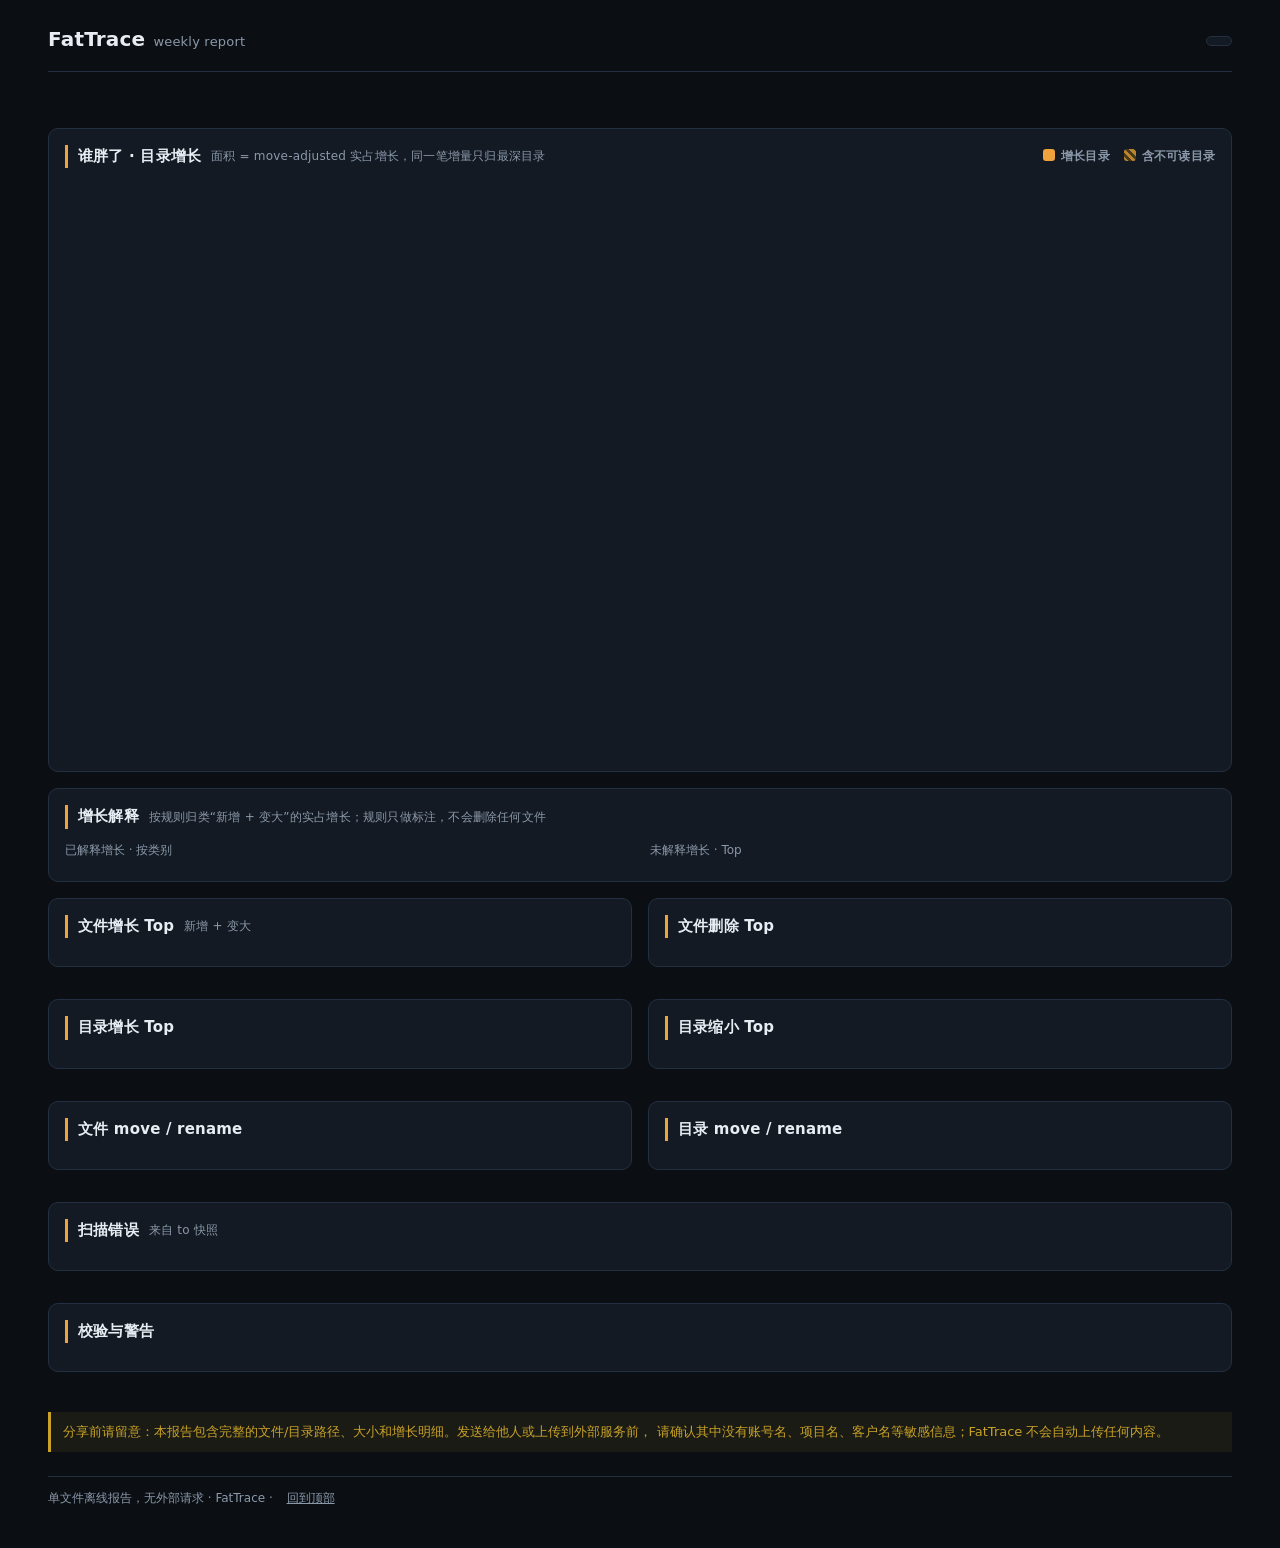
==== commit 88f09d62: "style: 统一 SPA 与周报视觉，修复画布拉伸与路由竞态 - SPA 与周报统一色板、字体栈和卷级校验中文文案 - treemap/sparkline 增加零宽守卫与 ResizeObserve" ====
--- a/internal/report/template.html
+++ b/internal/report/template.html
@@ -3,26 +3,27 @@
 <head>
 <meta charset="utf-8">
 <meta name="viewport" content="width=device-width, initial-scale=1">
+<meta name="theme-color" content="#0b0f14">
 <title>FatTrace 周报</title>
 <style>
   :root {
     color-scheme: dark;
-    --bg: #0e1116;
-    --panel: #161b22;
-    --panel-2: #1c232c;
-    --line: #2a3340;
-    --text: #e6edf3;
+    --bg: #0b0f14;
+    --panel: #131a23;
+    --panel-2: #10161e;
+    --line: #223041;
+    --text: #e8edf3;
     --muted: #8b98a9;
     --pos: #f0a33c;
-    --neg: #5fb3f7;
-    --ok: #3fb950;
-    --warn: #d29922;
-    --danger: #f85149;
+    --neg: #4aa3a2;
+    --ok: #3fa98e;
+    --warn: #c9a227;
+    --danger: #d96a56;
   }
   * { box-sizing: border-box; }
   html, body { margin: 0; background: var(--bg); color: var(--text); }
   body {
-    font: 14px/1.5 system-ui, "Segoe UI", "Microsoft YaHei", sans-serif;
+    font: 14px/1.55 "Segoe UI", "Microsoft YaHei UI", "Microsoft YaHei", system-ui, sans-serif;
     padding: 24px clamp(16px, 4vw, 48px) 40px;
     max-width: 1440px;
     margin: 0 auto;
@@ -73,8 +74,9 @@
     padding: 16px; margin-bottom: 16px; min-width: 0;
   }
   .panel h2 {
-    margin: 0 0 12px; font-size: 14px; font-weight: 600; letter-spacing: .2px;
+    margin: 0 0 12px; font-size: 15px; font-weight: 600; letter-spacing: .2px;
     display: flex; align-items: center; gap: 10px; flex-wrap: wrap;
+    border-left: 3px solid var(--pos); padding-left: 10px;
   }
   .panel h2 .note { color: var(--muted); font-weight: 400; font-size: 12px; }
   .treemap-wrap { position: relative; width: 100%; }
@@ -89,7 +91,7 @@
   }
   .tooltip {
     position: absolute; pointer-events: none; opacity: 0; transition: opacity .08s;
-    background: #0b0e12; border: 1px solid var(--line); border-radius: 8px;
+    background: #05080c; border: 1px solid var(--line); border-radius: 8px;
     padding: 8px 10px; font-size: 12px; max-width: 420px; z-index: 5;
     box-shadow: 0 8px 24px rgba(0,0,0,.45); font-variant-numeric: tabular-nums;
   }
@@ -101,7 +103,7 @@
   .rows { list-style: none; margin: 0; padding: 0; }
   .row {
     display: flex; gap: 14px; align-items: flex-start; justify-content: space-between;
-    padding: 8px 0; border-top: 1px solid rgba(42,51,64,.55);
+    padding: 8px 0; border-top: 1px solid rgba(34,48,65,.6);
   }
   .row:first-child { border-top: 0; }
   .row-main { min-width: 0; }
@@ -112,17 +114,17 @@
     display: inline-block; border: 1px solid var(--line); border-radius: 999px;
     padding: 0 7px; font-size: 11px; color: var(--muted); margin-right: 6px;
   }
-  .tag.rule { border-color: #3b536b; color: #a9c6e0; }
+  .tag.rule { border-color: #2a4a63; color: #9fc6e4; }
   .tag.rule.low { border-color: #5d4d16; color: #d8c179; }
   .explain-grid { display: grid; gap: 20px; grid-template-columns: minmax(0, 1fr) minmax(0, 1fr); }
   @media (max-width: 900px) { .explain-grid { grid-template-columns: 1fr; } }
-  .cat-row { display: grid; grid-template-columns: minmax(0, 1fr) auto; gap: 2px 12px; padding: 7px 0; border-top: 1px solid rgba(42,51,64,.55); }
+  .cat-row { display: grid; grid-template-columns: minmax(0, 1fr) auto; gap: 2px 12px; padding: 7px 0; border-top: 1px solid rgba(34,48,65,.6); }
   .cat-row:first-child { border-top: 0; }
   .cat-head { display: flex; gap: 8px; align-items: baseline; }
   .cat-name { font-weight: 550; }
   .cat-meta { color: var(--muted); font-size: 12px; font-variant-numeric: tabular-nums; }
   .cat-bytes { text-align: right; font-variant-numeric: tabular-nums; font-weight: 600; }
-  .cat-bar { grid-column: 1 / -1; height: 4px; border-radius: 2px; background: #202833; overflow: hidden; }
+  .cat-bar { grid-column: 1 / -1; height: 4px; border-radius: 2px; background: #1a242f; overflow: hidden; }
   .cat-bar i { display: block; height: 100%; background: var(--pos); border-radius: 2px; }
   .subhead { color: var(--muted); font-size: 12px; margin: 0 0 6px; }
   .empty { color: var(--muted); padding: 8px 0; }
@@ -133,10 +135,24 @@
   .check-table .k { color: var(--muted); }
   footer { color: var(--muted); font-size: 12px; margin-top: 24px; border-top: 1px solid var(--line); padding-top: 12px; }
   .export-warning { margin-top: 24px; padding: 10px 12px; border-left: 3px solid var(--warn); color: var(--warn);
-    background: rgba(210, 153, 34, 0.08); font-size: 13px; }
+    background: rgba(201, 162, 39, 0.08); font-size: 13px; }
+  .totop { color: var(--muted); margin-left: 10px; }
+  @media print {
+    :root {
+      color-scheme: light;
+      --bg: #ffffff; --panel: #ffffff; --panel-2: #f4f6f8;
+      --line: #d5dbe2; --text: #141a21; --muted: #54606d;
+    }
+    body { max-width: none; padding: 0; }
+    header.top, .panel, .kpi { break-inside: avoid; }
+    .tooltip, .totop { display: none !important; }
+    .export-warning { background: #fff8e6; }
+    a { color: inherit; text-decoration: none; }
+    #treemap { max-width: 100%; }
+  }
 </style>
 </head>
-<body>
+<body id="top">
 <header class="top">
   <div class="brand">FatTrace<span>weekly report</span></div>
   <div class="period" id="period"></div>
@@ -194,6 +210,7 @@
 
 <footer>
   单文件离线报告，无外部请求 · FatTrace · <span id="generated"></span>
+  <a class="totop" href="#top">回到顶部</a>
 </footer>
 
 <script id="report-data" type="application/json">"__FATTRACE_DATA__"</script>
@@ -253,14 +270,19 @@
     banners.appendChild(b);
   }
   const to = D.to_snapshot, check = D.volume_check, totals = D.totals;
+  function volumeNote(c) {
+    if (c.skipped) return "当前快照不适合做卷级校验（非卷根或缺少卷用量记录）。";
+    if (c.ok) return "根目录增量与卷已用增量在容差内一致。";
+    return "根目录增量与卷已用增量不一致：受保护或排除目录的增量可能未被计入。";
+  }
   if (to.coverage_pct > 0 && to.coverage_pct < 95) {
     banner("warn", "覆盖率 " + fmtPct(to.coverage_pct), "低于 95%：受保护或不可读目录未计入，实际增量可能更高。");
   }
   if (check.skipped) {
-    banner("info", "卷级校验已跳过", check.message || "");
+    banner("info", "卷级校验已跳过", volumeNote(check));
   } else if (!check.ok) {
     banner("danger", "卷级校验未通过 · 偏差 " + fmtPct(check.diff_pct),
-      (check.message || "") + "（根 Δ " + signedBytes(check.root_delta_alloc) + "，卷 Δ " + signedBytes(check.disk_delta_alloc) + "）");
+      volumeNote(check) + "（根 Δ " + signedBytes(check.root_delta_alloc) + "，卷 Δ " + signedBytes(check.disk_delta_alloc) + "）");
   }
   if (D.warnings && D.warnings.length) {
     banner("warn", "数据质量警告 " + D.warnings.length + " 条", "详见“校验与警告”。");
@@ -291,7 +313,7 @@
     fmtCount(totals.files_added) + " 新增 · " + fmtCount(totals.files_deleted) + " 删除 · " +
     fmtCount(totals.files_grown) + " 变大 · " + fmtCount(totals.files_shrunk) + " 变小");
   if (check.skipped) {
-    kpi("卷级校验", "SKIPPED", check.message || "无法对比卷用量", "zero");
+    kpi("卷级校验", "SKIPPED", volumeNote(check), "zero");
   } else {
     kpi("卷级校验", check.ok ? "OK" : "WARN",
       "偏差 " + fmtPct(check.diff_pct) + " · 根 Δ " + signedBytes(check.root_delta_alloc),
@@ -312,6 +334,7 @@
   const canvas = $("treemap");
   const tooltip = $("tooltip");
   const palette = ["#f0a33c", "#e2842f", "#d96a3a", "#cd5a56", "#b9557e", "#9760ab", "#7469c9", "#4f83c9", "#3f9fb8", "#3fa98e"];
+  const UI_FONT = '"Segoe UI", "Microsoft YaHei UI", "Microsoft YaHei", system-ui, sans-serif';
   let rects = [];
   let hover = -1;
 
@@ -417,7 +440,7 @@
     rects = squarify(D.tiles || [], 0, 0, W, H);
     if (!rects.length) {
       ctx.fillStyle = "#8b98a9";
-      ctx.font = "14px system-ui, sans-serif";
+      ctx.font = "14px " + UI_FONT;
       ctx.textAlign = "center";
       ctx.textBaseline = "middle";
       ctx.fillText("这个区间没有目录增长", W / 2, H / 2);
@@ -454,9 +477,9 @@
         ctx.fillStyle = "rgba(10,12,15,0.9)";
         ctx.textAlign = "center";
         ctx.textBaseline = "middle";
-        ctx.font = "700 19px system-ui, sans-serif";
+        ctx.font = "700 19px " + UI_FONT;
         ctx.fillText(truncate(ctx, label, w - 60), x + w / 2, y + h / 2 - 13);
-        ctx.font = "600 14px system-ui, sans-serif";
+        ctx.font = "600 14px " + UI_FONT;
         ctx.fillText(signedBytes(r.item.delta_alloc), x + w / 2, y + h / 2 + 15);
         ctx.restore();
       } else if (w > 76 && h > 30) {
@@ -465,12 +488,12 @@
         ctx.rect(x + 6, y + 4, w - 12, h - 8);
         ctx.clip();
         ctx.fillStyle = "rgba(10,12,15,0.88)";
-        ctx.font = "600 12px system-ui, sans-serif";
+        ctx.font = "600 12px " + UI_FONT;
         ctx.textAlign = "left";
         ctx.textBaseline = "top";
         ctx.fillText(truncate(ctx, label, w - 14), x + 7, y + 6);
         if (h > 48) {
-          ctx.font = "11px system-ui, sans-serif";
+          ctx.font = "11px " + UI_FONT;
           ctx.fillText(signedBytes(r.item.delta_alloc), x + 7, y + 22);
         }
         ctx.restore();
@@ -691,7 +714,7 @@
   }
   checkRow("根目录 Δ（实占）", signedBytes(check.root_delta_alloc));
   if (check.skipped) {
-    checkRow("卷级校验", "跳过 · " + (check.message || ""));
+    checkRow("卷级校验", "跳过 · " + volumeNote(check));
   } else {
     checkRow("卷用量 Δ（实占）", signedBytes(check.disk_delta_alloc));
     checkRow("偏差", fmtPct(check.diff_pct), check.ok ? "ok" : "danger");
